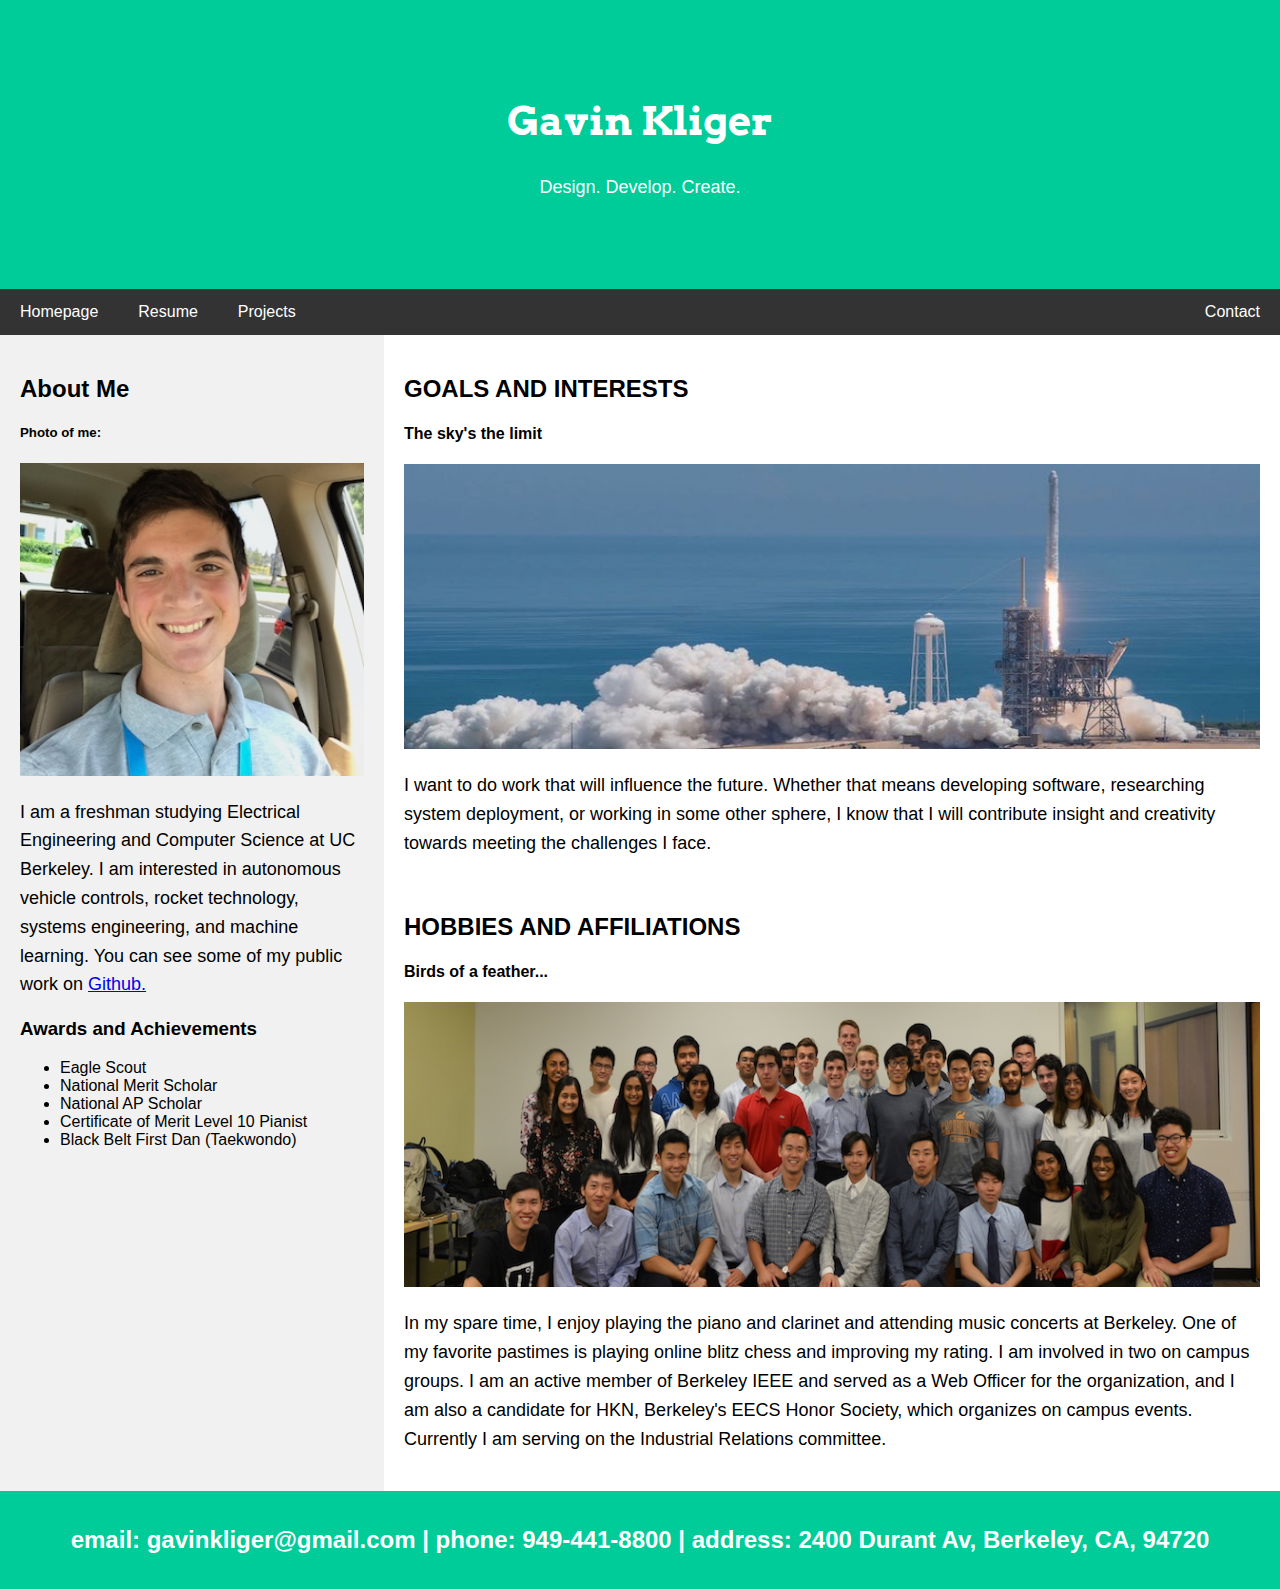
==== index.html @ 3c341b2f "Minor updates to reflect changes in research interests" ====
<!DOCTYPE html>
<html lang="en-US">
<head>
    <title>Gavin Kliger</title>
    <meta charset="UTF-8">
    <meta name="description" content="About Gavin Kliger">
    <meta name="keywords" content="Gavin Kliger,Gavin,Kliger,Projects,Resume,Computer Science,programming,Berkeley,UC Berkeley,Cal">
    <meta name="author" content="Gavin Kliger">
    <meta name="viewport" content="width=device-width, initial-scale=1">
    <link href="./style.css" rel="stylesheet">
    <link href="https://fonts.googleapis.com/css?family=Arvo" rel="stylesheet">
    <link rel="apple-touch-icon" sizes="180x180" href="faviconpack/apple-touch-icon.png">
    <link rel="icon" type="image/png" sizes="32x32" href="faviconpack/favicon-32x32.png">
    <link rel="icon" type="image/png" sizes="16x16" href="faviconpack/favicon-16x16.png">
    <link rel="manifest" href="faviconpack/site.webmanifest">
    <link rel="mask-icon" href="faviconpack/safari-pinned-tab.svg" color="#5bbad5">
    <meta name="msapplication-TileColor" content="#da532c">
    <meta name="theme-color" content="#ffffff">
</head>
<body id="index">
    <div class="header">
        <h1>Gavin Kliger</h1>
        <p>Design. Develop. Create.</p>
    </div>
    <div class="navbar">
        <a href="./index.html">Homepage</a>
        <a href="./files/resume.pdf" target="_blank">Resume</a>
        <a href="./awards.html">Projects</a>
        <a href="#contact" class="right">Contact</a>
    </div>
    <div class="row">
        <div class="side">
            <h2>About Me</h2>
            <h5>Photo of me:</h5>
            <img src="./images/profile2.jpg" alt="A picture of Gavin" style="width:100%;" />
            <p>I am a freshman studying Electrical Engineering and Computer Science at UC Berkeley. I am interested in autonomous
                vehicle controls, rocket technology, systems engineering, and machine learning. You can see some of my public work on
                <a href="https://github.com/gkliger" target="_blank">Github.</a>
            </p>
            <h3>Awards and Achievements</h3>
            <ul>
                <li>Eagle Scout</li>
                <li>National Merit Scholar</li>
                <li>National AP Scholar</li>
                <li>Certificate of Merit Level 10 Pianist</li>
                <li>Black Belt First Dan (Taekwondo)</li>
            </ul>
        </div>
        <div class="main">
            <h2>GOALS AND INTERESTS</h2>
            <h4>The sky's the limit</h4>
            <img src="./images/rocket.jpg" alt="A picture of rocket" style="width:100%;" />
            <p>I want to do work that will influence the future. Whether that means developing software,
                researching system deployment, or working in some other sphere, I know that I will contribute insight and creativity towards
                meeting the challenges I face.
            </p>
            <br>
            <h2>HOBBIES AND AFFILIATIONS</h2>
            <h4>Birds of a feather...</h4>
            <img src="./images/ieee.jpg" alt="A picture of me with IEEE officers" style="width:100%;" />
            <p>In my spare time, I enjoy playing the piano and clarinet and attending music concerts at Berkeley. One of my favorite pastimes
                is playing online blitz chess and improving my rating. I am involved in two on campus groups. I am an active member of
                Berkeley IEEE and served as a Web Officer for the organization, and I am also a candidate for HKN, Berkeley's
                EECS Honor Society, which organizes on campus events. Currently I am serving on the Industrial Relations committee.
            </p>
        </div>
    </div>
    <div class="footer" id="contact">
        <h2>email: gavinkliger@gmail.com | phone: 949-441-8800 | address: 2400 Durant Av, Berkeley, CA, 94720</h2>
    </div>
</body>
</html>
---- style.css ----
* {
      box-sizing: border-box;
    }

    /* Style the body */

    body {
      font-family: Arial;
      margin: 0;
    }

    p {
      font-family: Arial;
      font-size: 18px;
      line-height: 1.6;
    }

    /* Header/logo Title */

    .header {
      padding: 70px;
      text-align: center;
      background: #00cc99;
      color: white;
      font-family: 'Arvo', serif;
    }

    /* Increase the font size of the heading */

    .header h1 {
      font-size: 40px;
    }

    /* Style the top navigation bar */

    .navbar {
      overflow: hidden;
      background-color: #333;
    }

    /* Style the navigation bar links */

    .navbar a {
      float: left;
      display: block;
      color: white;
      text-align: center;
      padding: 14px 20px;
      text-decoration: none;
    }

    /* Right-aligned link */

    .navbar a.right {
      float: right;
    }

    /* Change color on hover */

    .navbar a:hover {
      background-color: #ddd;
      color: black;
    }

    /* Column container */

    .row {
      display: -ms-flexbox;
      /* IE10 */
      display: flex;
      -ms-flex-wrap: wrap;
      /* IE10 */
      flex-wrap: wrap;
    }

    /* Create two unequal columns that sit next to each other */

    /* Sidebar/left column */

    .side {
      -ms-flex: 30%;
      /* IE10 */
      flex: 30%;
      background-color: #f1f1f1;
      padding: 20px;
    }

    /* Main column */

    .main {
      -ms-flex: 70%;
      /* IE10 */
      flex: 70%;
      background-color: white;
      padding: 20px;
    }

    /* Footer */

    .footer {
      padding: 15px;
      text-align: center;
      background: #00cc99;
      color: white;
    }

    /* Responsive layout - when the screen is less than 700px wide, make the two columns stack on top of each other instead of next to each other */

    @media (max-width: 700px) {
      .row {
        flex-direction: column;
      }
    }

    /* Responsive layout - when the screen is less than 400px wide, make the navigation links stack on top of each other instead of next to each other */

    @media (max-width: 400px) {
      .navbar a {
        float: none;
        width: 100%;
      }
    }

    #projects {
      font-family: "Trebuchet MS", Arial, Helvetica, sans-serif;
      border-collapse: collapse;
      width: 100%;
    }

    #projects td,
    #projects th {
      border: 2px solid #adadad;
      padding: 8px;
    }

    #projects tr:nth-child(even) {
      background-color: #f2f2f2;
    }

    #projects tr:hover {
      background-color: #ddd;
    }

    #projects th {
      padding-top: 12px;
      padding-bottom: 12px;
      text-align: left;
      background-color: #7c808f;
      color: white;
    }

    .center {
      margin: auto;
      width: 50%;
      border: 3px solid green;
      padding: 10px;
    }


    .maincolumn {
      float: left;
      width: 100%;
      padding: 20px;
    }


    .card {
      background-color: white;
      padding: 20px;
      margin-top: 20px;
    }

    .row:after {
      content: "";
      display: table;
      clear: both;
    }

    #projects {
      font-family: Arial;
      background: #f1f1f1;
    }

    .projects {
        font-family: Arial;
        background: #f1f1f1;
    }
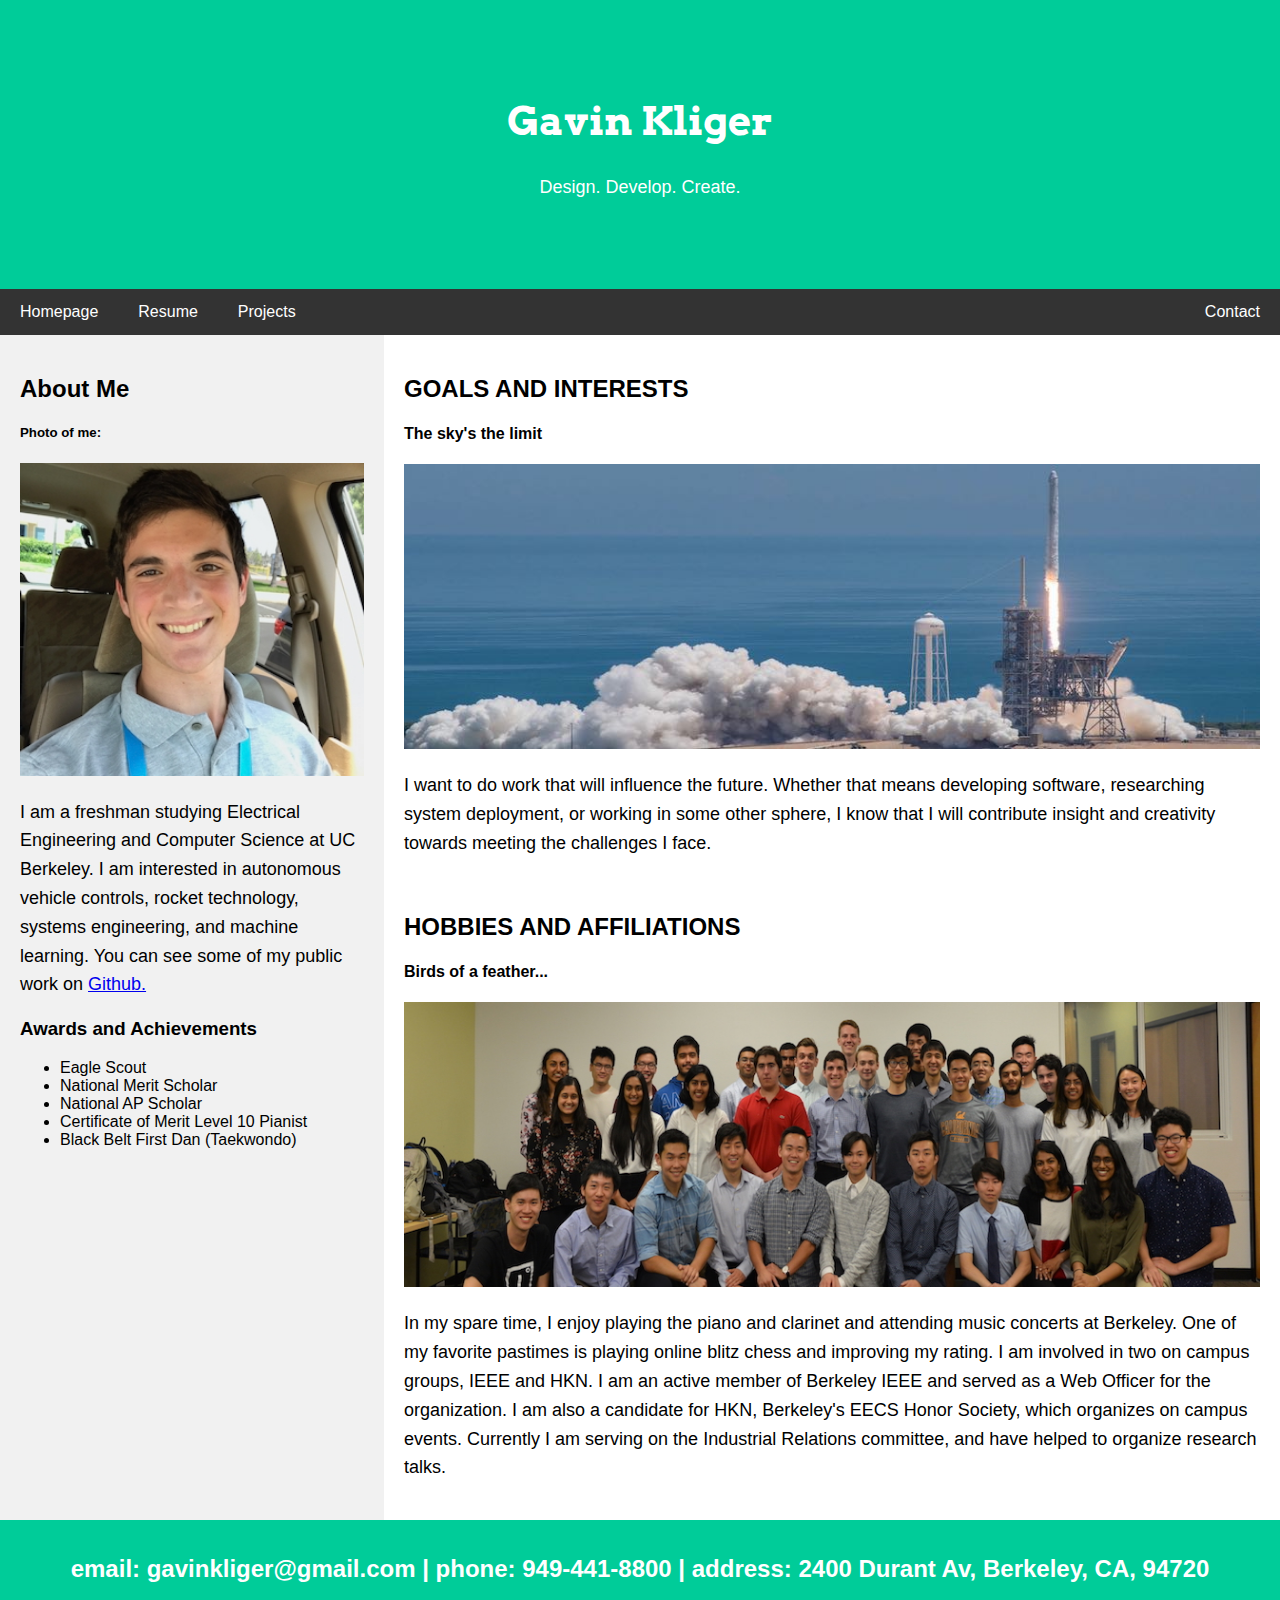
==== commit baf0abda: "Minor rewriting" ====
--- a/index.html
+++ b/index.html
@@ -59,9 +59,10 @@
             <h4>Birds of a feather...</h4>
             <img src="./images/ieee.jpg" alt="A picture of me with IEEE officers" style="width:100%;" />
             <p>In my spare time, I enjoy playing the piano and clarinet and attending music concerts at Berkeley. One of my favorite pastimes
-                is playing online blitz chess and improving my rating. I am involved in two on campus groups. I am an active member of
-                Berkeley IEEE and served as a Web Officer for the organization, and I am also a candidate for HKN, Berkeley's
-                EECS Honor Society, which organizes on campus events. Currently I am serving on the Industrial Relations committee.
+                is playing online blitz chess and improving my rating. I am involved in two on campus groups, IEEE and HKN. I am an
+                active member of Berkeley IEEE and served as a Web Officer for the organization. I am also a candidate for HKN, Berkeley's
+                EECS Honor Society, which organizes on campus events. Currently I am serving on the Industrial Relations committee, and
+                have helped to organize research talks.
             </p>
         </div>
     </div>
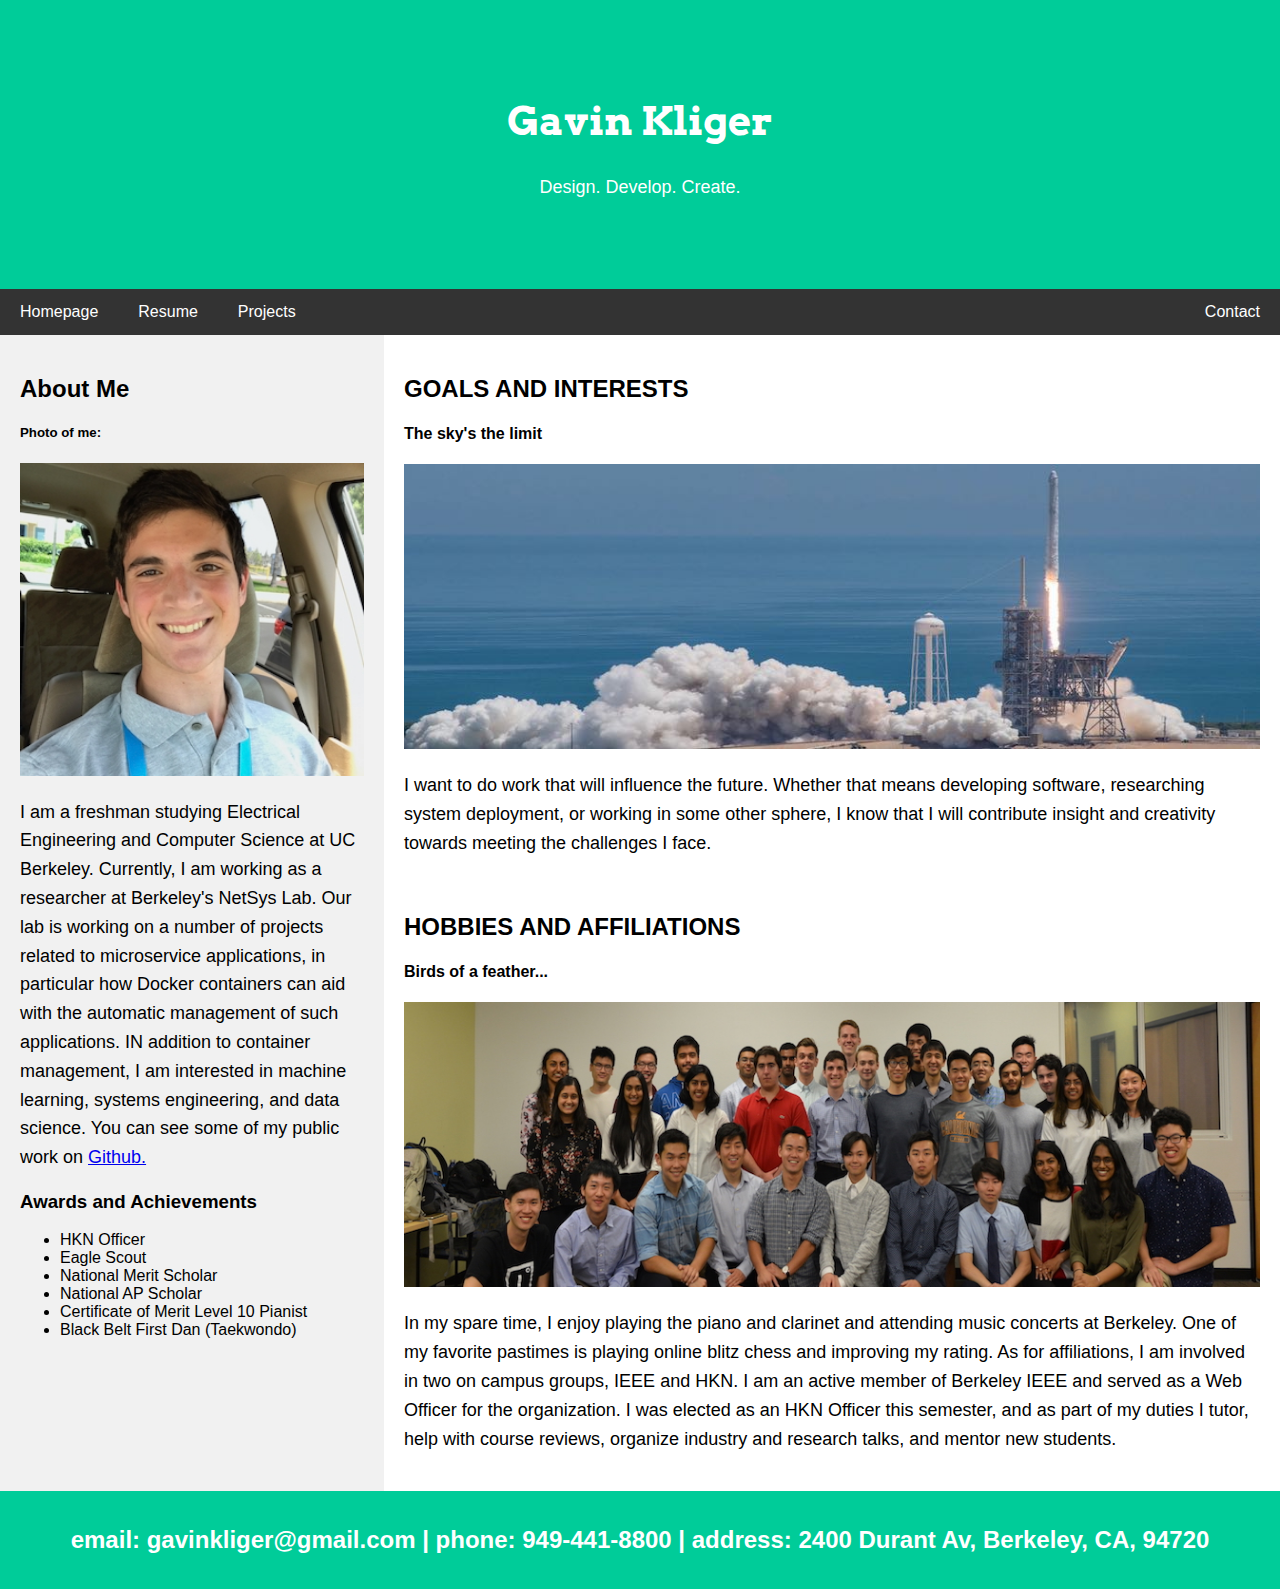
==== commit 60322076: "Updated info" ====
--- a/index.html
+++ b/index.html
@@ -33,12 +33,16 @@
             <h2>About Me</h2>
             <h5>Photo of me:</h5>
             <img src="./images/profile2.jpg" alt="A picture of Gavin" style="width:100%;" />
-            <p>I am a freshman studying Electrical Engineering and Computer Science at UC Berkeley. I am interested in autonomous
-                vehicle controls, rocket technology, systems engineering, and machine learning. You can see some of my public work on
-                <a href="https://github.com/gkliger" target="_blank">Github.</a>
+            <p>I am a freshman studying Electrical Engineering and Computer Science at UC Berkeley. Currently, I am
+                working as a researcher at Berkeley's NetSys Lab. Our lab is working on a number of projects
+                related to microservice applications, in particular how Docker containers can aid with the automatic
+                management of such applications. IN addition to container management, I am interested in
+                machine learning, systems engineering, and data science. You can see
+                some of my public work on <a href="https://github.com/gkliger" target="_blank">Github.</a>
             </p>
             <h3>Awards and Achievements</h3>
             <ul>
+                <li>HKN Officer</li>
                 <li>Eagle Scout</li>
                 <li>National Merit Scholar</li>
                 <li>National AP Scholar</li>
@@ -51,18 +55,18 @@
             <h4>The sky's the limit</h4>
             <img src="./images/rocket.jpg" alt="A picture of rocket" style="width:100%;" />
             <p>I want to do work that will influence the future. Whether that means developing software,
-                researching system deployment, or working in some other sphere, I know that I will contribute insight and creativity towards
-                meeting the challenges I face.
+                researching system deployment, or working in some other sphere, I know that I will contribute insight
+                and creativity towards meeting the challenges I face.
             </p>
             <br>
             <h2>HOBBIES AND AFFILIATIONS</h2>
             <h4>Birds of a feather...</h4>
             <img src="./images/ieee.jpg" alt="A picture of me with IEEE officers" style="width:100%;" />
-            <p>In my spare time, I enjoy playing the piano and clarinet and attending music concerts at Berkeley. One of my favorite pastimes
-                is playing online blitz chess and improving my rating. I am involved in two on campus groups, IEEE and HKN. I am an
-                active member of Berkeley IEEE and served as a Web Officer for the organization. I am also a candidate for HKN, Berkeley's
-                EECS Honor Society, which organizes on campus events. Currently I am serving on the Industrial Relations committee, and
-                have helped to organize research talks.
+            <p>In my spare time, I enjoy playing the piano and clarinet and attending music concerts at Berkeley. One of my
+                favorite pastimes is playing online blitz chess and improving my rating. As for affiliations, I am involved
+                in two on campus groups, IEEE and HKN. I am an active member of Berkeley IEEE and served as a Web Officer
+                for the organization. I was elected as an HKN Officer this semester, and as part of my duties I tutor,
+                help with course reviews, organize industry and research talks, and mentor new students.
             </p>
         </div>
     </div>
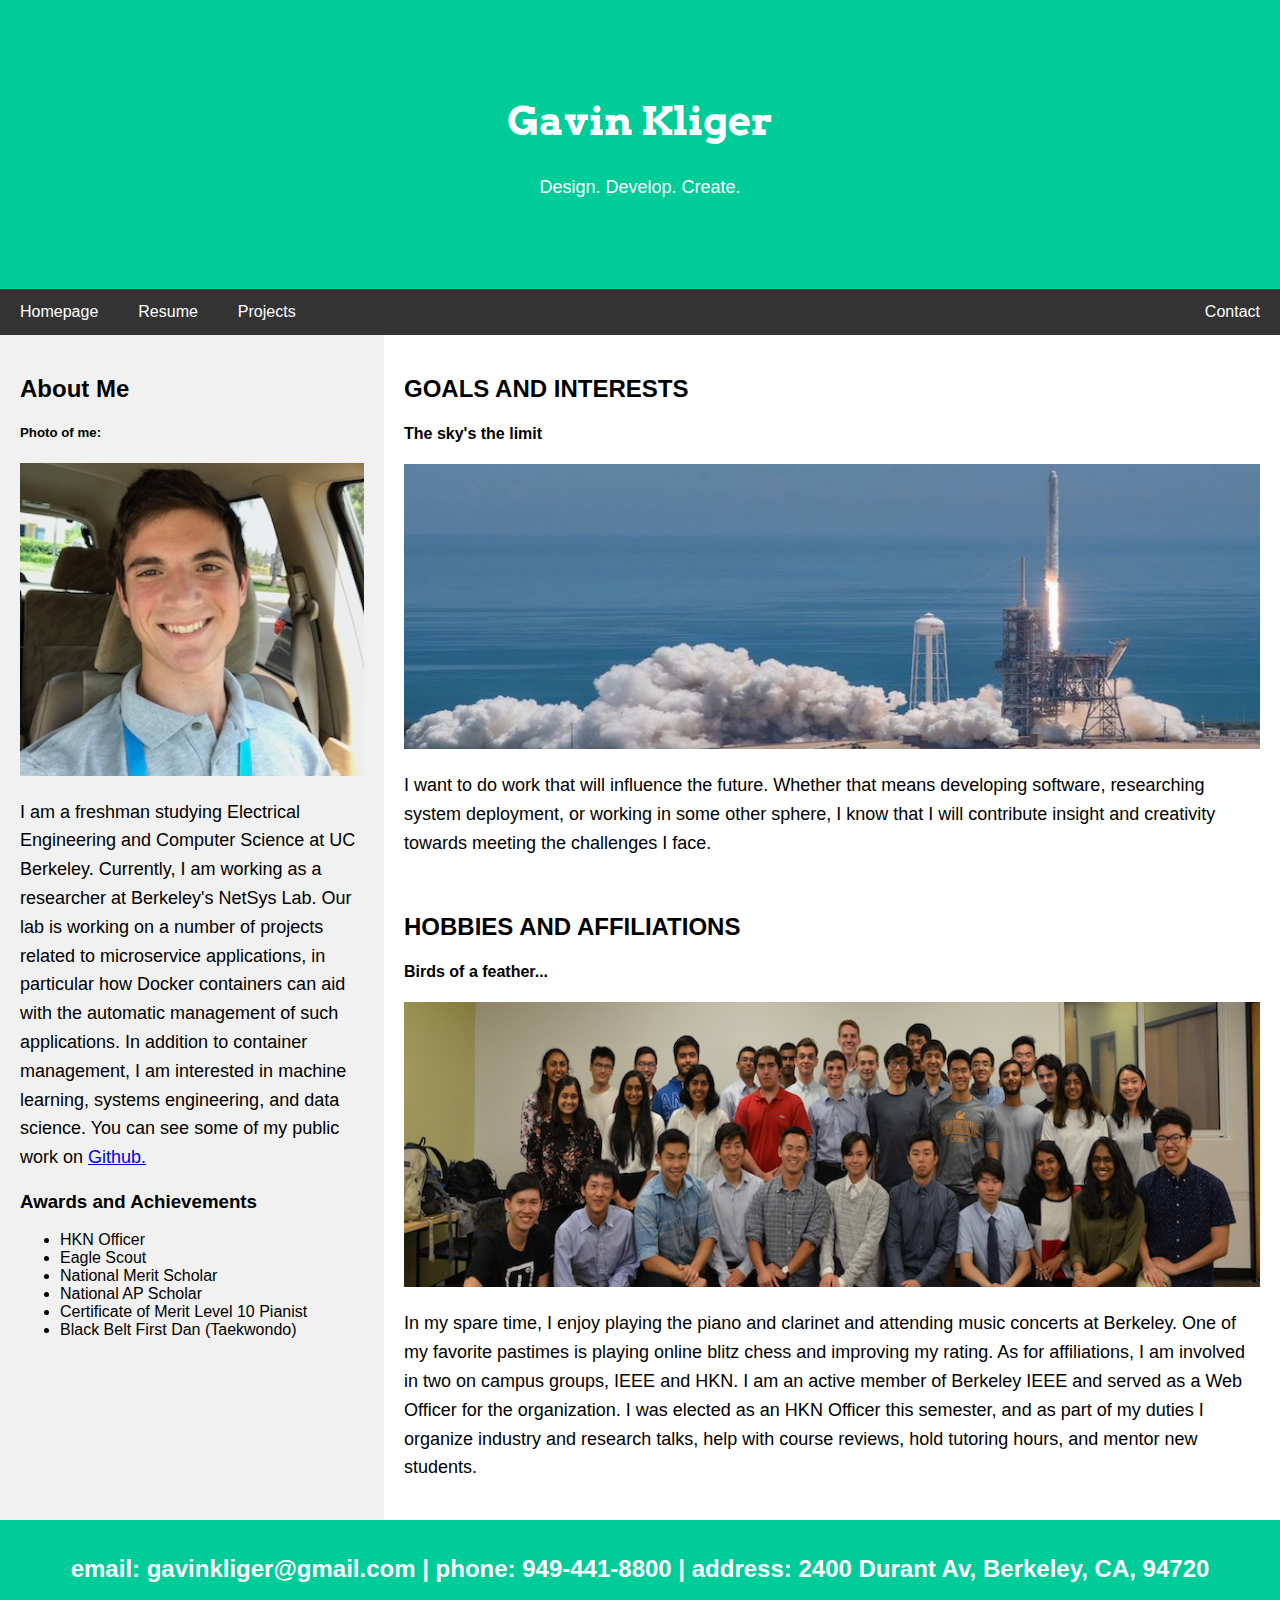
==== commit bae96f27: "Minor text fixes" ====
--- a/index.html
+++ b/index.html
@@ -36,7 +36,7 @@
             <p>I am a freshman studying Electrical Engineering and Computer Science at UC Berkeley. Currently, I am
                 working as a researcher at Berkeley's NetSys Lab. Our lab is working on a number of projects
                 related to microservice applications, in particular how Docker containers can aid with the automatic
-                management of such applications. IN addition to container management, I am interested in
+                management of such applications. In addition to container management, I am interested in
                 machine learning, systems engineering, and data science. You can see
                 some of my public work on <a href="https://github.com/gkliger" target="_blank">Github.</a>
             </p>
@@ -65,8 +65,9 @@
             <p>In my spare time, I enjoy playing the piano and clarinet and attending music concerts at Berkeley. One of my
                 favorite pastimes is playing online blitz chess and improving my rating. As for affiliations, I am involved
                 in two on campus groups, IEEE and HKN. I am an active member of Berkeley IEEE and served as a Web Officer
-                for the organization. I was elected as an HKN Officer this semester, and as part of my duties I tutor,
-                help with course reviews, organize industry and research talks, and mentor new students.
+                for the organization. I was elected as an HKN Officer this semester, and as part of my duties I
+                organize industry and research talks, help with course reviews, hold tutoring hours, and mentor
+                new students.
             </p>
         </div>
     </div>
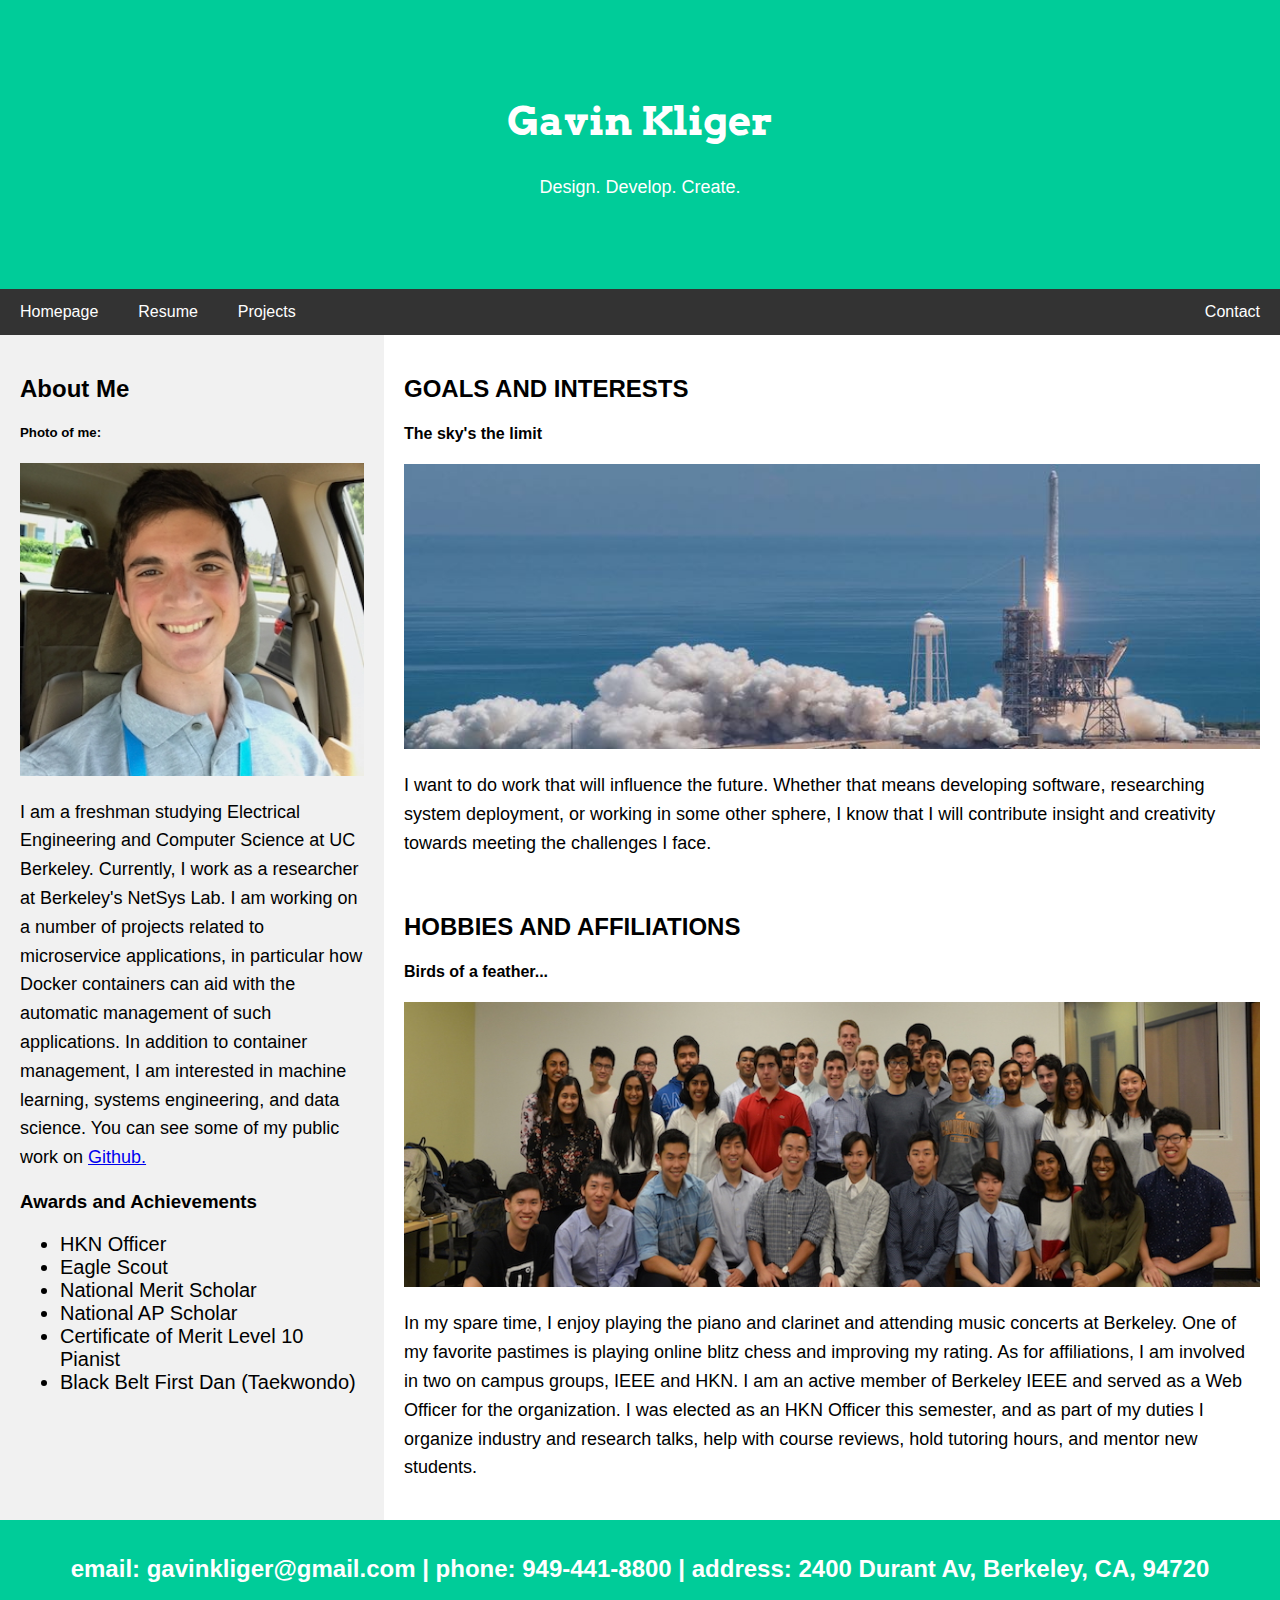
==== commit eedf2b52: "Minor changes" ====
--- a/index.html
+++ b/index.html
@@ -33,15 +33,15 @@
             <h2>About Me</h2>
             <h5>Photo of me:</h5>
             <img src="./images/profile2.jpg" alt="A picture of Gavin" style="width:100%;" />
-            <p>I am a freshman studying Electrical Engineering and Computer Science at UC Berkeley. Currently, I am
-                working as a researcher at Berkeley's NetSys Lab. Our lab is working on a number of projects
+            <p>I am a freshman studying Electrical Engineering and Computer Science at UC Berkeley. Currently, I work
+                as a researcher at Berkeley's NetSys Lab. I am working on a number of projects
                 related to microservice applications, in particular how Docker containers can aid with the automatic
                 management of such applications. In addition to container management, I am interested in
                 machine learning, systems engineering, and data science. You can see
                 some of my public work on <a href="https://github.com/gkliger" target="_blank">Github.</a>
             </p>
             <h3>Awards and Achievements</h3>
-            <ul>
+            <ul style="font-size:20px">
                 <li>HKN Officer</li>
                 <li>Eagle Scout</li>
                 <li>National Merit Scholar</li>
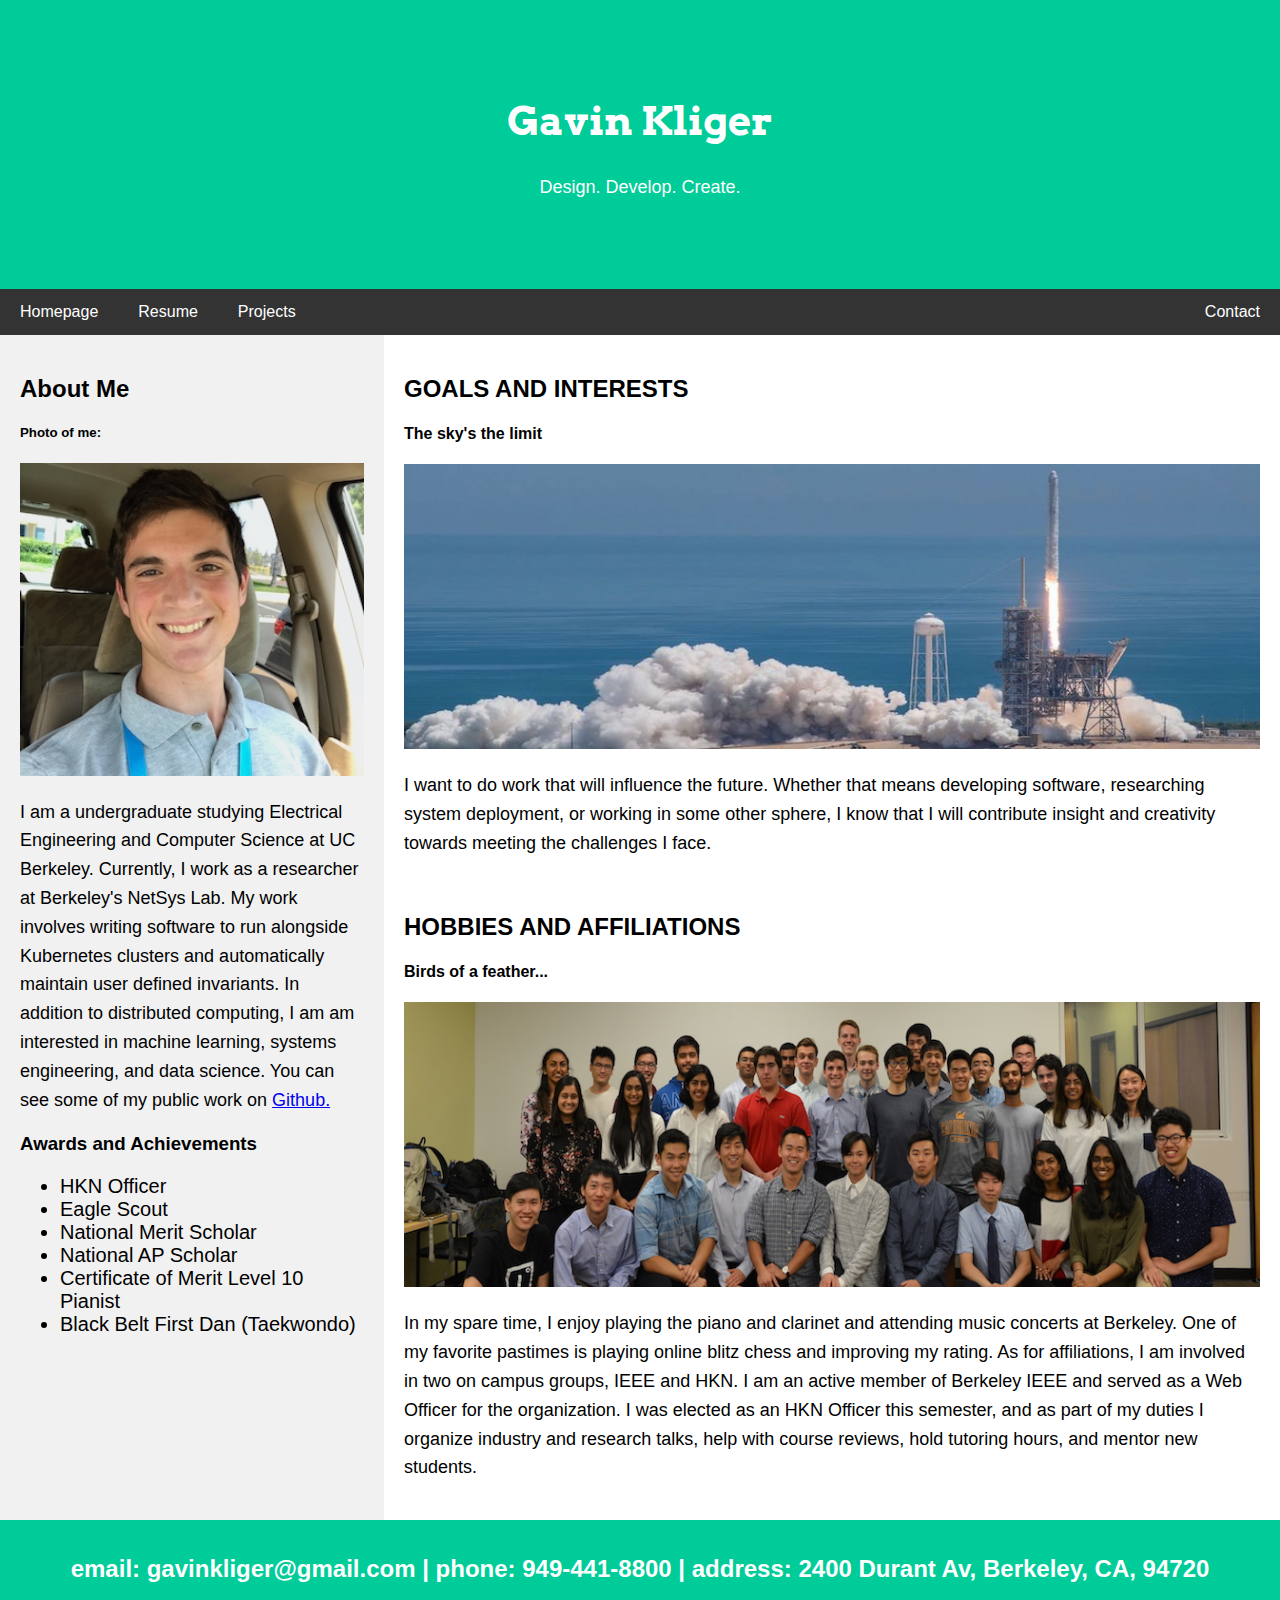
==== commit 10fc6ef8: "Update bio" ====
--- a/index.html
+++ b/index.html
@@ -33,10 +33,9 @@
             <h2>About Me</h2>
             <h5>Photo of me:</h5>
             <img src="./images/profile2.jpg" alt="A picture of Gavin" style="width:100%;" />
-            <p>I am a freshman studying Electrical Engineering and Computer Science at UC Berkeley. Currently, I work
-                as a researcher at Berkeley's NetSys Lab. I am working on a number of projects
-                related to microservice applications, in particular how Docker containers can aid with the automatic
-                management of such applications. In addition to container management, I am interested in
+            <p>I am a undergraduate studying Electrical Engineering and Computer Science at UC Berkeley. Currently, I work
+                as a researcher at Berkeley's NetSys Lab. My work involves writing software to run alongside Kubernetes clusters
+                and automatically maintain user defined invariants. In addition to distributed computing, I am am interested in
                 machine learning, systems engineering, and data science. You can see
                 some of my public work on <a href="https://github.com/gkliger" target="_blank">Github.</a>
             </p>
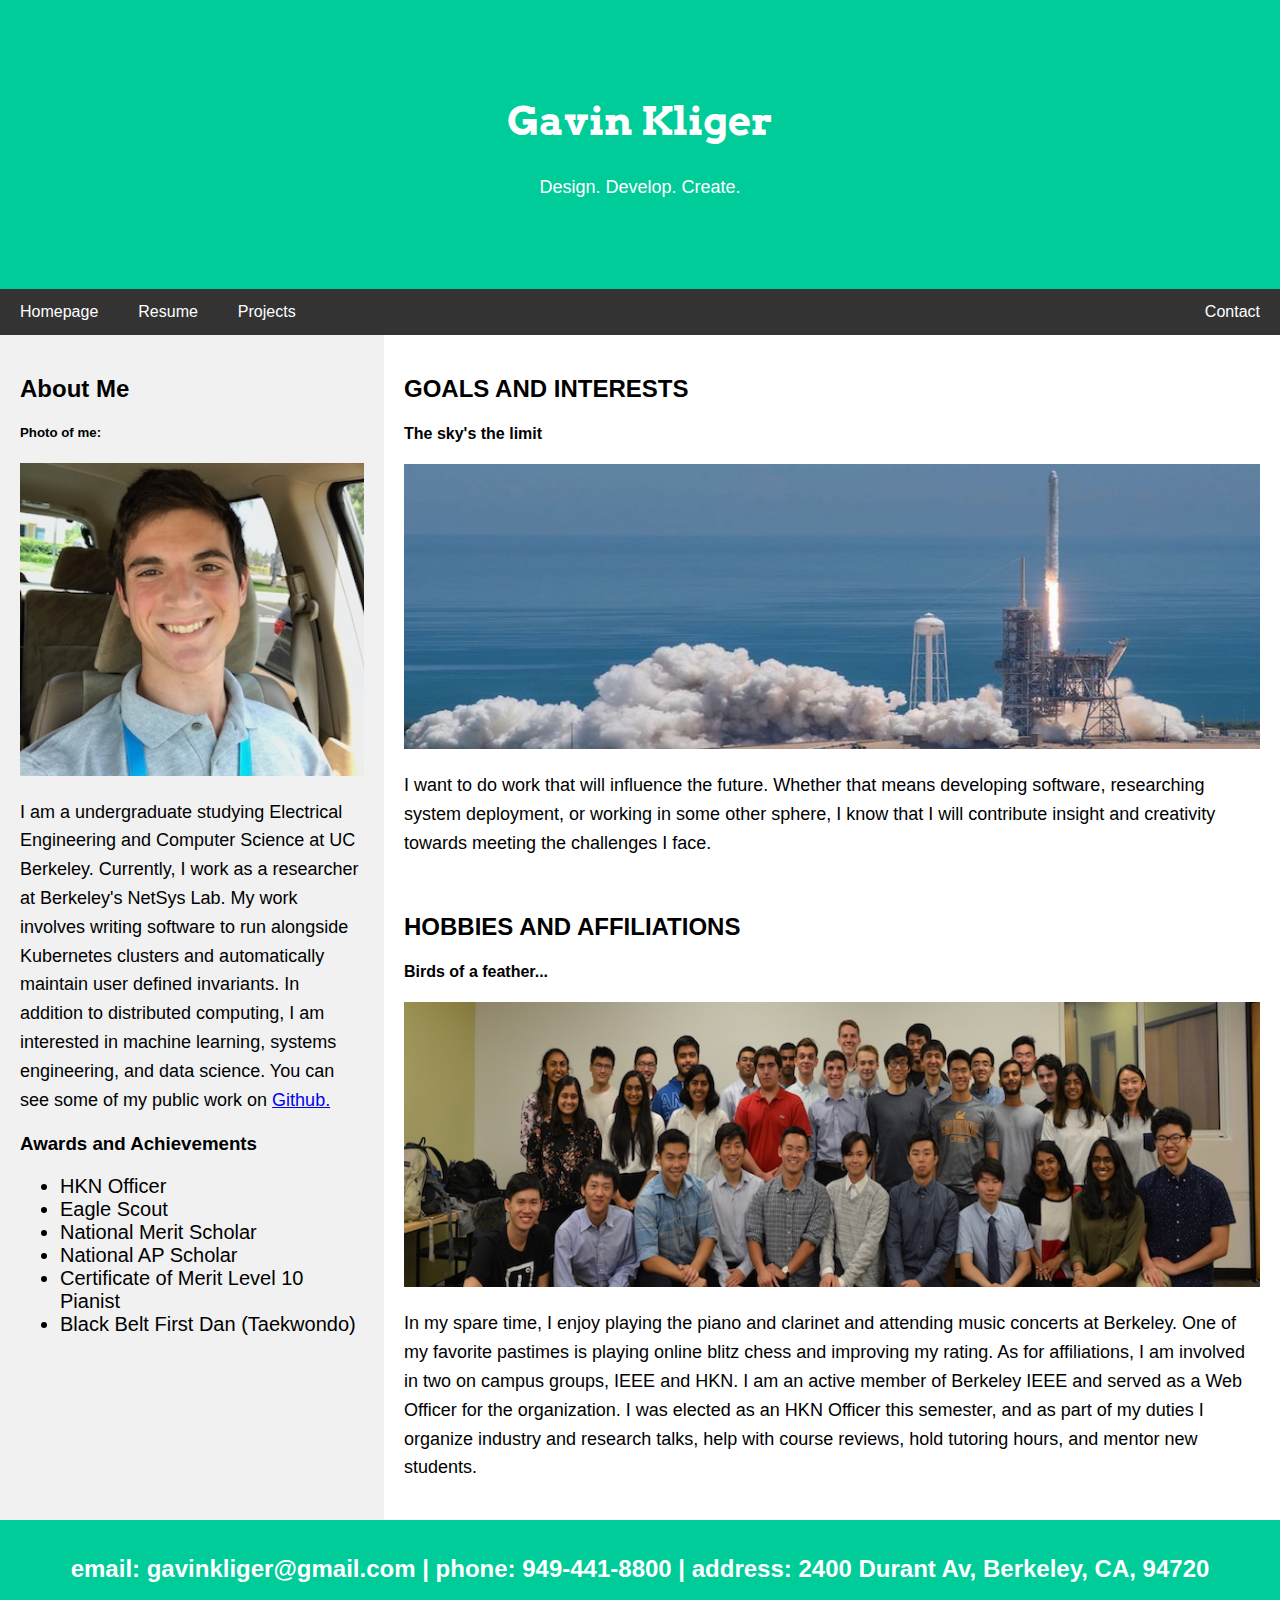
==== commit cf7b2761: "typo" ====
--- a/index.html
+++ b/index.html
@@ -35,7 +35,7 @@
             <img src="./images/profile2.jpg" alt="A picture of Gavin" style="width:100%;" />
             <p>I am a undergraduate studying Electrical Engineering and Computer Science at UC Berkeley. Currently, I work
                 as a researcher at Berkeley's NetSys Lab. My work involves writing software to run alongside Kubernetes clusters
-                and automatically maintain user defined invariants. In addition to distributed computing, I am am interested in
+                and automatically maintain user defined invariants. In addition to distributed computing, I am interested in
                 machine learning, systems engineering, and data science. You can see
                 some of my public work on <a href="https://github.com/gkliger" target="_blank">Github.</a>
             </p>
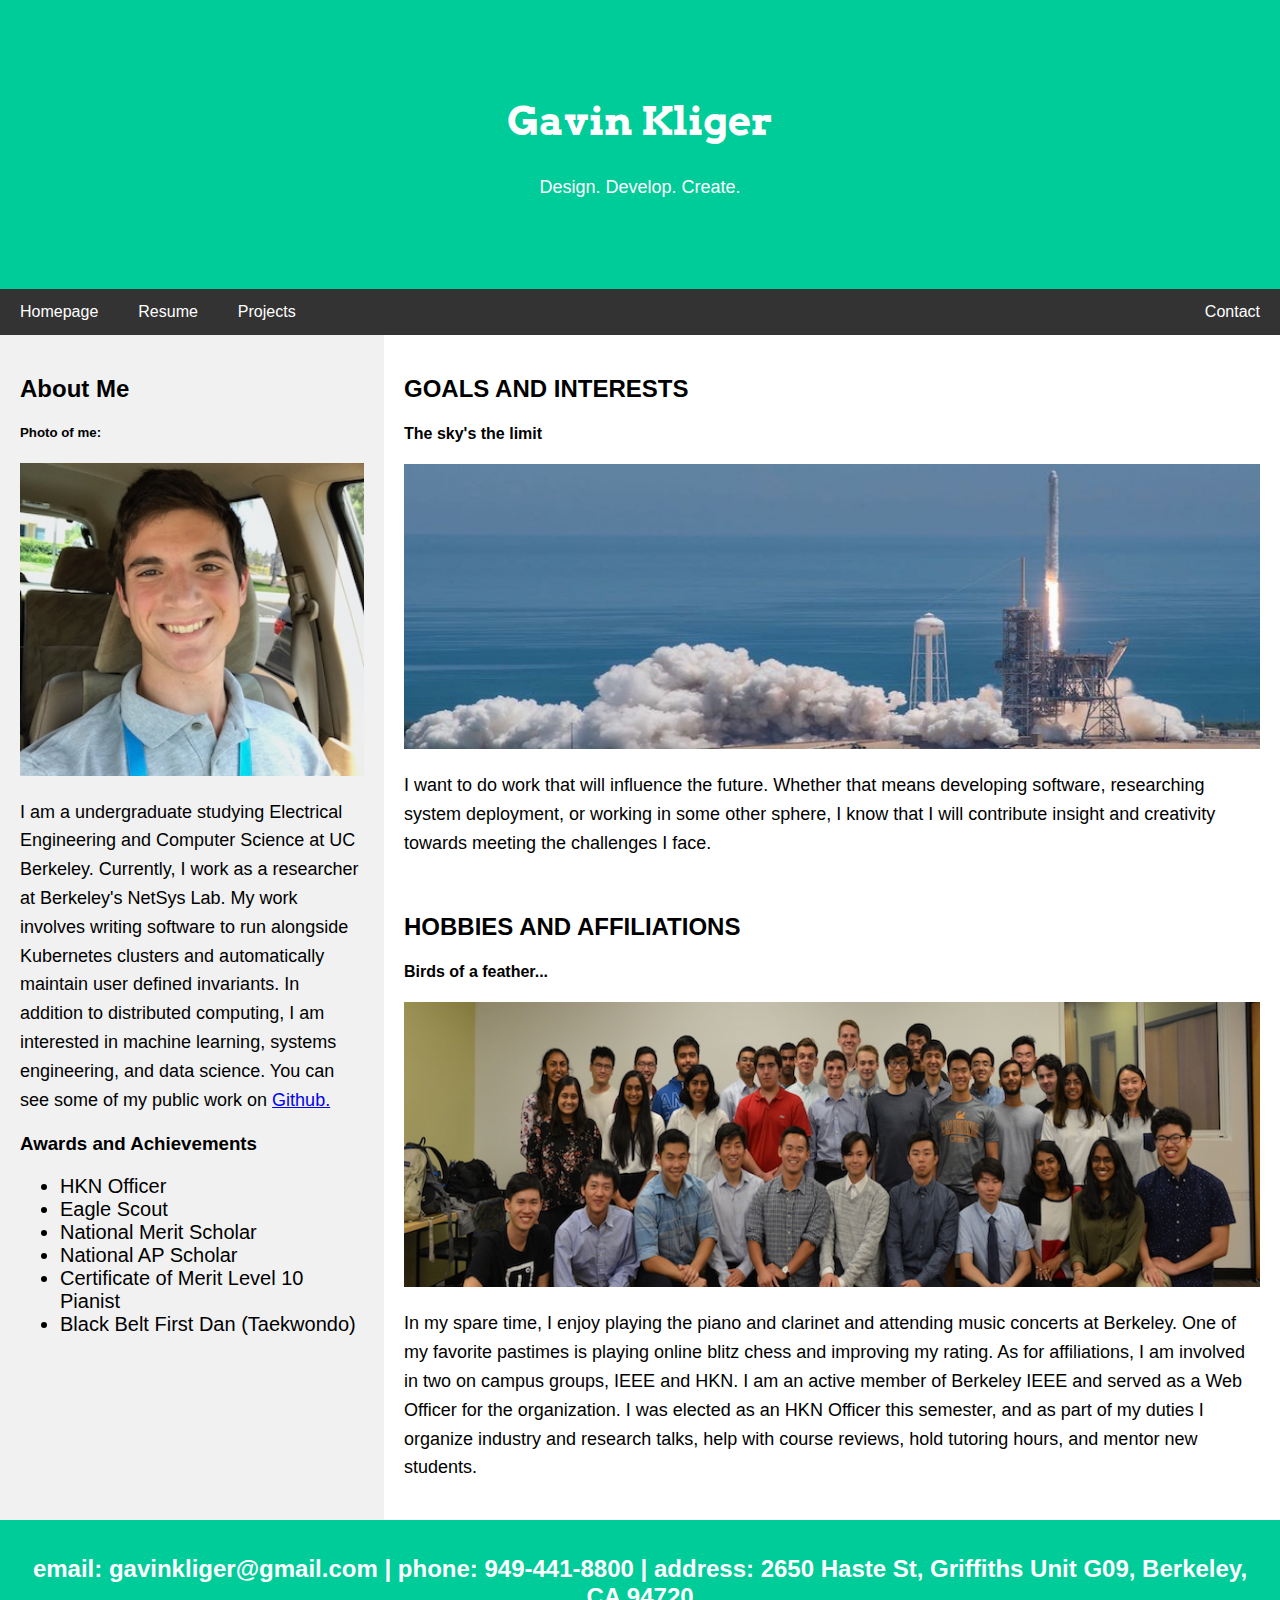
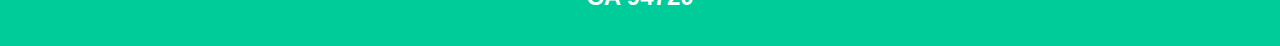
==== commit ca561222: "Minor updates" ====
--- a/index.html
+++ b/index.html
@@ -71,7 +71,7 @@
         </div>
     </div>
     <div class="footer" id="contact">
-        <h2>email: gavinkliger@gmail.com | phone: 949-441-8800 | address: 2400 Durant Av, Berkeley, CA, 94720</h2>
+        <h2>email: gavinkliger@gmail.com | phone: 949-441-8800 | address: 2650 Haste St, Griffiths Unit G09, Berkeley, CA 94720</h2>
     </div>
 </body>
 </html>
